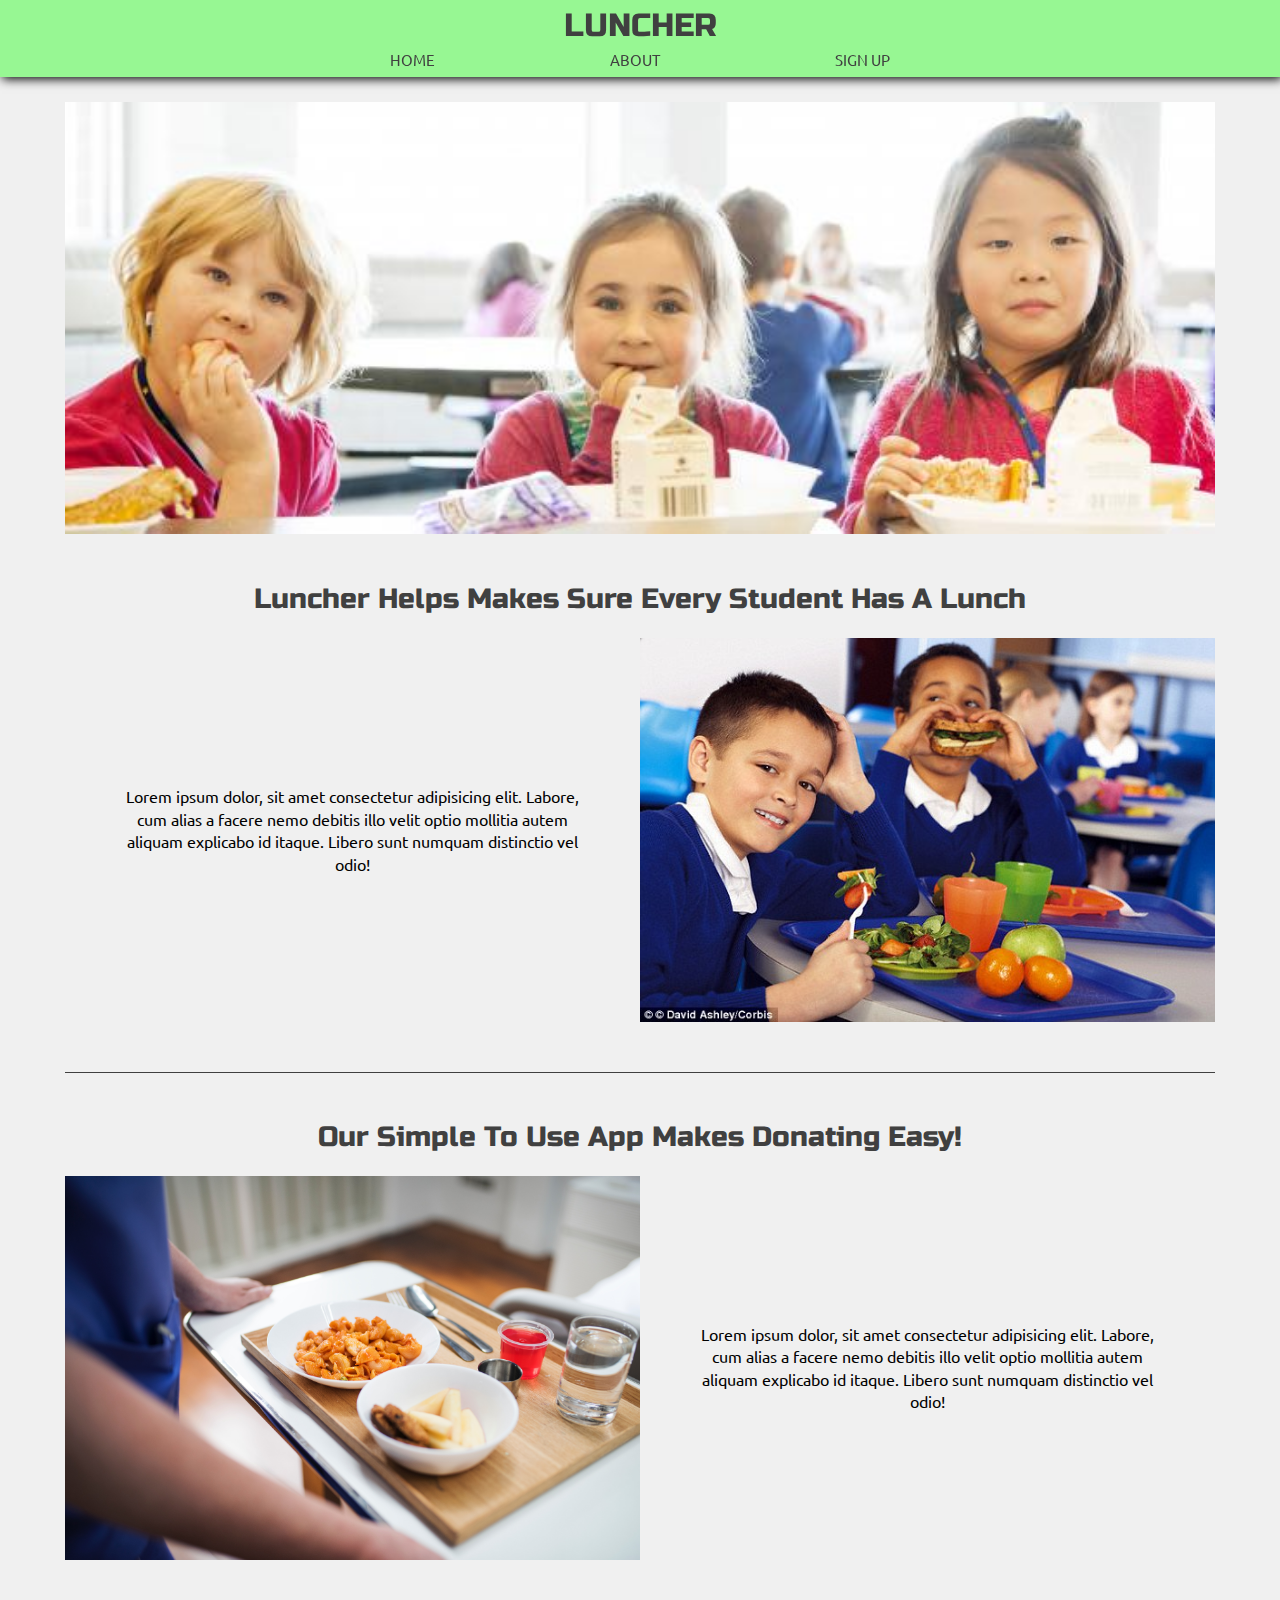
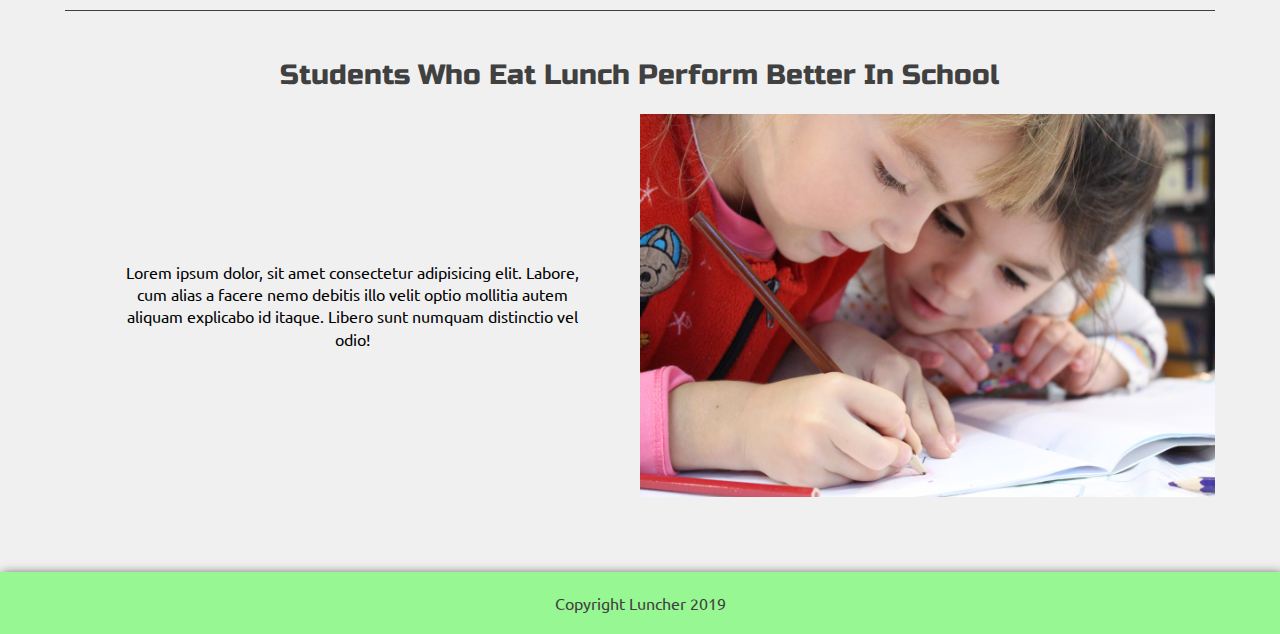
==== index.html @ e6b27cb1 "first commit, structure of page is mostly complete. Navigation is complete" ====
<!DOCTYPE html>

<html lang="en">
  <head>
    <meta charset="utf-8" />
    <meta
      name="viewport"
      content="width=device-width, initial-scale=1, user-scalable=no"
    />
    <link rel="shortcut icon" href="images/favicon.ico" />
    <link
      href="https://fonts.googleapis.com/css?family=Russo+One|Ubuntu"
      rel="stylesheet"
    />

    <title>Luncher</title>

    <link href="css/index.css" rel="stylesheet" />
  </head>

  <body>
    <div class="nav-container">
      <h2>LUNCHER</h2>
      <nav>
        <a>HOME</a>
        <a>ABOUT</a>
        <a>SIGN UP</a>
      </nav>
    </div>

    <div class="container home">
      <img src="./img/lunch1.jpg" class="top-image top-image1" />
      <section class="what">
        <h3>Luncher Helps Makes Sure Every Student Has A Lunch</h3>
        <div class="what-content">
          <p>
            Lorem ipsum dolor, sit amet consectetur adipisicing elit. Labore,
            cum alias a facere nemo debitis illo velit optio mollitia autem
            aliquam explicabo id itaque. Libero sunt numquam distinctio vel
            odio!
          </p>
          <img src="./img/lunch2.jpg" />
        </div>
      </section>
      <section class="how">
        <h3>Our Simple To Use App Makes Donating Easy!</h3>
        <div class="how-content">
          <img src="./img/lunch3.jpg" />
          <p>
            Lorem ipsum dolor, sit amet consectetur adipisicing elit. Labore,
            cum alias a facere nemo debitis illo velit optio mollitia autem
            aliquam explicabo id itaque. Libero sunt numquam distinctio vel
            odio!
          </p>
        </div>
      </section>
      <section class="why">
        <h3>Students Who Eat Lunch Perform Better In School</h3>
        <div class="why-content">
          <p>
            Lorem ipsum dolor, sit amet consectetur adipisicing elit. Labore,
            cum alias a facere nemo debitis illo velit optio mollitia autem
            aliquam explicabo id itaque. Libero sunt numquam distinctio vel
            odio!
          </p>
          <img src="./img/lunch4.jpg" />
        </div>
      </section>
    </div>

    <footer>
      <p>Copyright Luncher 2019</p>
    </footer>
  </body>
  <script src="js/index.js"></script>
</html>
---- css/index.css ----
/* http://meyerweb.com/eric/tools/css/reset/ 
   v2.0 | 20110126
   License: none (public domain)
*/
html,
body,
div,
span,
applet,
object,
iframe,
h1,
h2,
h3,
h4,
h5,
h6,
p,
blockquote,
pre,
a,
abbr,
acronym,
address,
big,
cite,
code,
del,
dfn,
em,
img,
ins,
kbd,
q,
s,
samp,
small,
strike,
strong,
sub,
sup,
tt,
var,
b,
u,
i,
center,
dl,
dt,
dd,
ol,
ul,
li,
fieldset,
form,
label,
legend,
table,
caption,
tbody,
tfoot,
thead,
tr,
th,
td,
article,
aside,
canvas,
details,
embed,
figure,
figcaption,
footer,
header,
hgroup,
menu,
nav,
output,
ruby,
section,
summary,
time,
mark,
audio,
video {
  margin: 0;
  padding: 0;
  border: 0;
  font-size: 100%;
  font: inherit;
  vertical-align: baseline;
}
/* HTML5 display-role reset for older browsers */
article,
aside,
details,
figcaption,
figure,
footer,
header,
hgroup,
menu,
nav,
section {
  display: block;
}
body {
  line-height: 1;
}
ol,
ul {
  list-style: none;
}
blockquote,
q {
  quotes: none;
}
blockquote:before,
blockquote:after,
q:before,
q:after {
  content: '';
  content: none;
}
table {
  border-collapse: collapse;
  border-spacing: 0;
}
* {
  box-sizing: border-box;
}
html {
  font-size: 62.5%;
  min-height: 100%;
}
html,
body {
  font-family: "Ubuntu", sans-serif;
  background-color: #f0f0f0;
}
h1,
h2,
h3,
h4,
h5,
h6 {
  font-family: "Russo One", sans-serif;
  color: #404040;
}
h1 {
  font-size: 3.6rem;
}
h2 {
  font-size: 3.2rem;
}
h3 {
  font-size: 2.8rem;
}
h4 {
  font-size: 2.4rem;
}
h5 {
  font-size: 2rem;
}
h6 {
  font-size: 1.6rem;
}
p {
  font-size: 1.6rem;
  line-height: 1.4;
}
.nav-container {
  width: 100%;
  text-align: center;
  background-color: #97f793;
  box-shadow: 2px 2px 10px;
  position: fixed;
  top: 0;
}
@media (max-width: 700px) {
  .nav-container {
    width: 100%;
    margin: 0px;
    border-radius: 0;
  }
}
.nav-container h2 {
  padding: 10px;
}
.nav-container nav {
  display: flex;
  justify-content: space-between;
  flex-direction: row;
  align-items: center;
  flex-wrap: nowrap;
  margin: auto;
  font-size: 1.5rem;
  padding-bottom: 10px;
}
@media (min-width: 701px) {
  .nav-container nav {
    max-width: 500px;
  }
}
@media (max-width: 700px) {
  .nav-container nav {
    display: flex;
    justify-content: space-around;
    flex-direction: column;
    align-items: center;
    flex-wrap: nowrap;
    padding-bottom: 0px;
  }
}
.nav-container nav a {
  text-decoration: none;
  color: #404040;
}
@media (max-width: 700px) {
  .nav-container nav a {
    padding: 10px 0px;
    border-top: 1px solid #404040;
    width: 100%;
  }
}
footer {
  width: 100%;
  padding: 20px 0;
  text-align: center;
  color: #404040;
  display: absolute;
  bottom: 0;
  background-color: #97f793;
  box-shadow: 2px 2px 10px;
}
@media (max-width: 700px) {
  footer {
    width: 100%;
    margin-bottom: 0px;
    border-radius: 0px;
  }
}
@media (max-width: 700px) {
  footer p {
    font-size: 1.25rem;
  }
}
.home {
  width: 90%;
  max-width: 1150px;
  margin: auto;
  margin-top: 77px;
  margin-bottom: 25px;
  padding-top: 25px;
  text-align: center;
}
@media (max-width: 700px) {
  .home {
    width: 95%;
  }
}
.home .top-image {
  width: 100%;
}
.home section {
  padding: 25px 0px 50px;
  border-bottom: 1px solid #404040;
}
.home section:last-child {
  border-bottom: none;
}
.home section h3 {
  padding: 25px;
}
.home section > div {
  display: flex;
  justify-content: space-around;
  flex-direction: row;
  align-items: center;
  flex-wrap: nowrap;
}
.home section > div img {
  width: 50%;
}
.home section > div p {
  padding: 5rem;
}
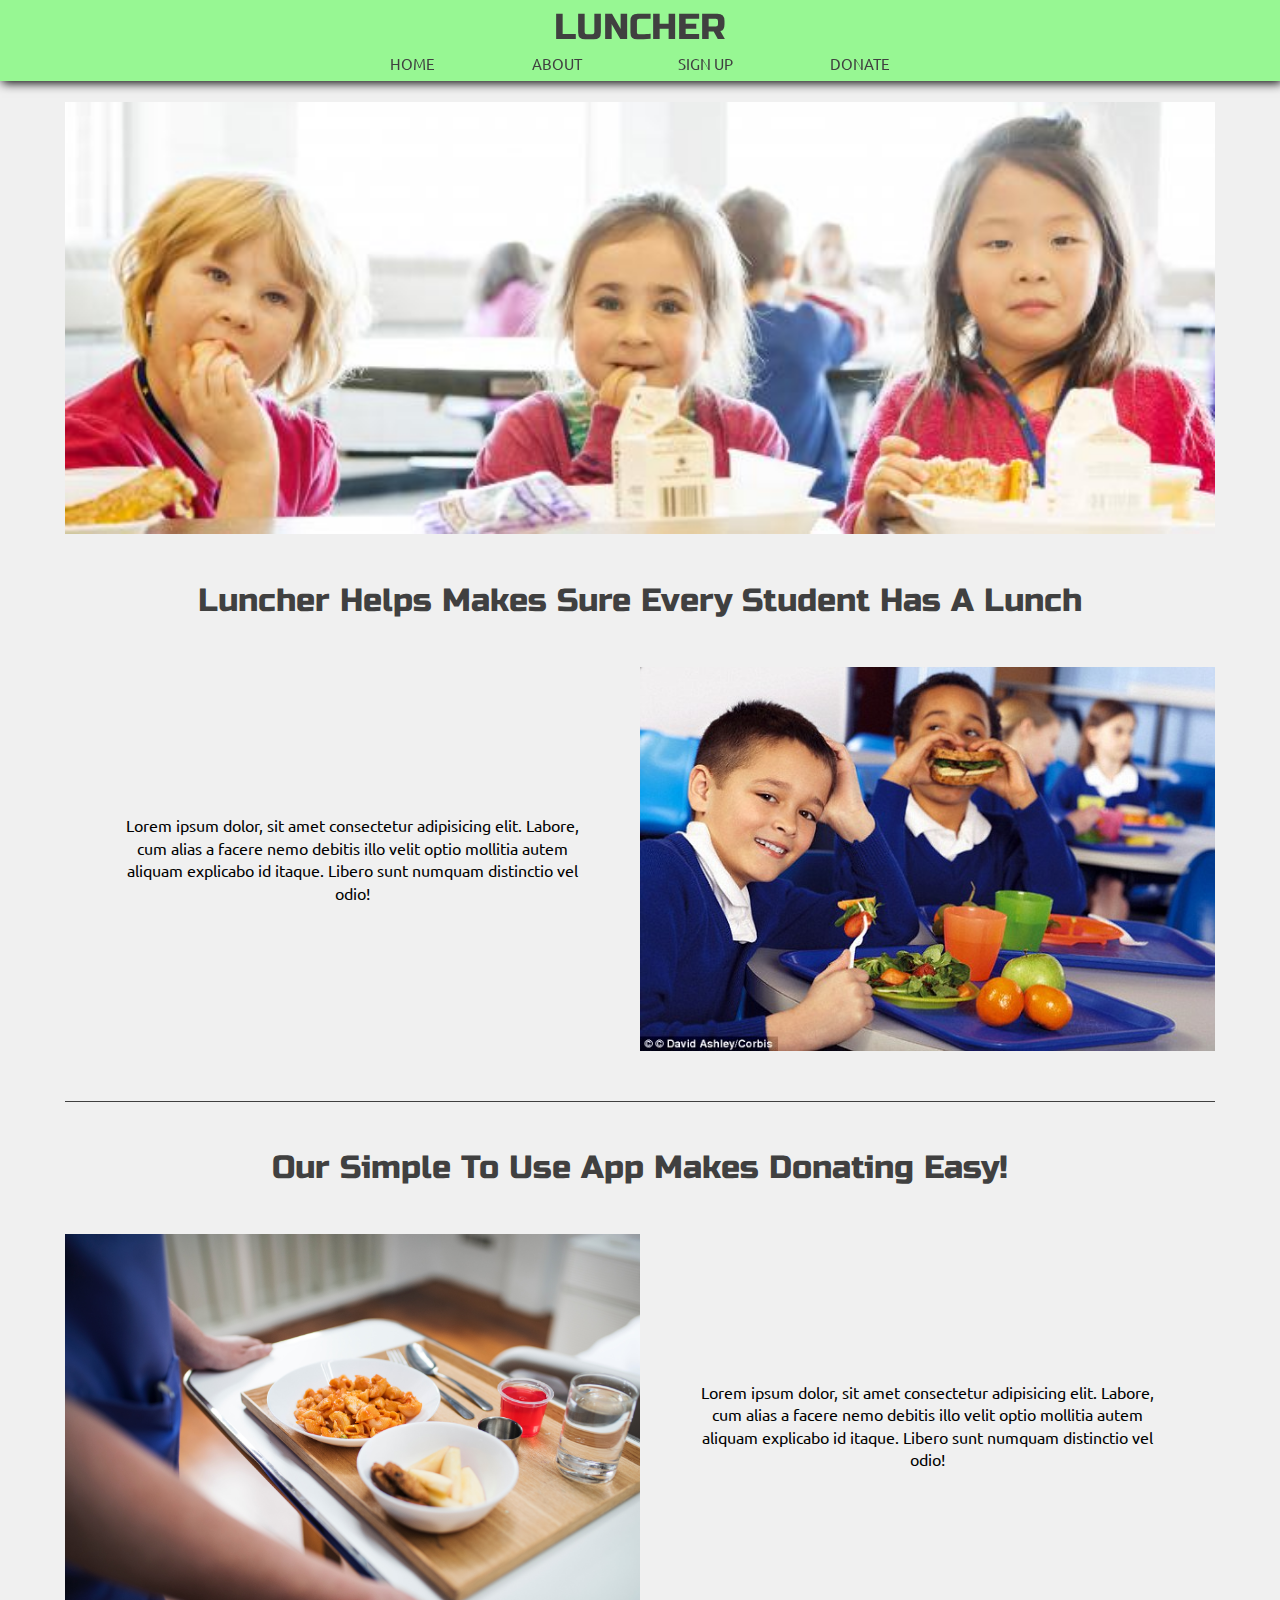
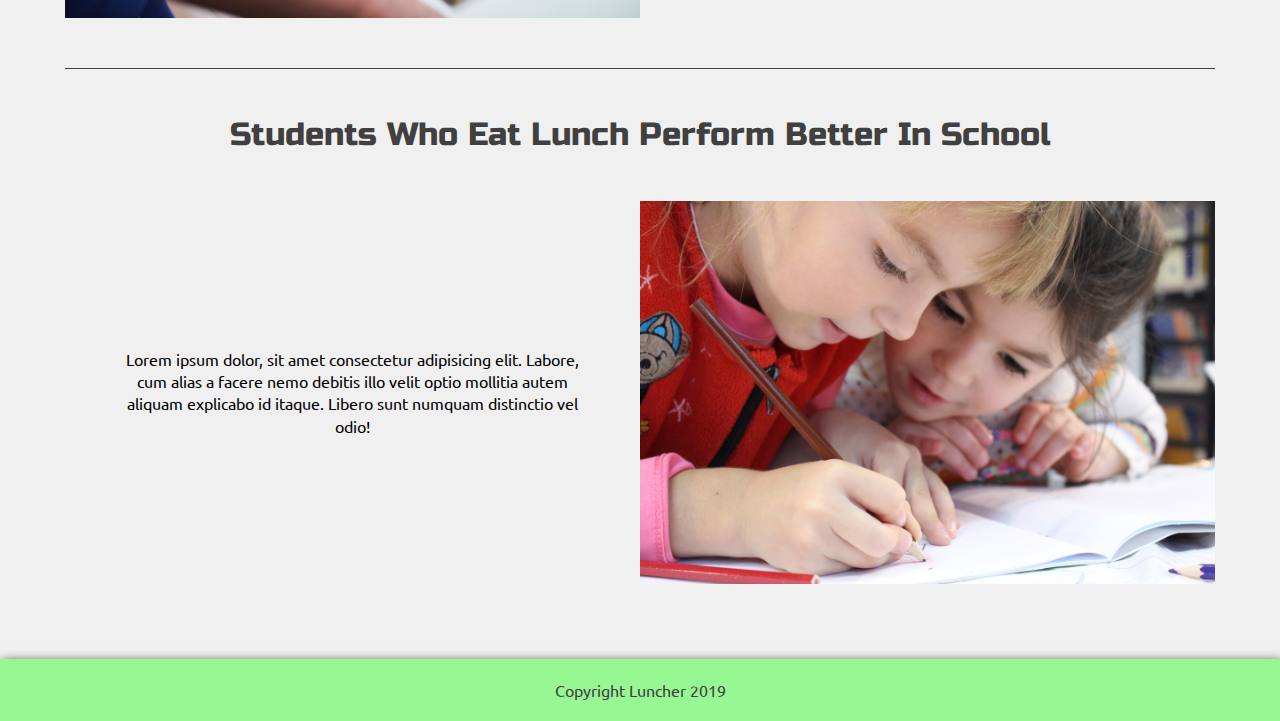
==== commit ebc46585: "changed some headlines to larger font tags" ====
--- a/index.html
+++ b/index.html
@@ -20,18 +20,19 @@
 
   <body>
     <div class="nav-container">
-      <h2>LUNCHER</h2>
+      <h1>LUNCHER</h1>
       <nav>
         <a>HOME</a>
         <a>ABOUT</a>
         <a>SIGN UP</a>
+        <a>DONATE</a>
       </nav>
     </div>
 
     <div class="container home">
       <img src="./img/lunch1.jpg" class="top-image top-image1" />
       <section class="what">
-        <h3>Luncher Helps Makes Sure Every Student Has A Lunch</h3>
+        <h2>Luncher Helps Makes Sure Every Student Has A Lunch</h2>
         <div class="what-content">
           <p>
             Lorem ipsum dolor, sit amet consectetur adipisicing elit. Labore,
@@ -43,7 +44,7 @@
         </div>
       </section>
       <section class="how">
-        <h3>Our Simple To Use App Makes Donating Easy!</h3>
+        <h2>Our Simple To Use App Makes Donating Easy!</h2>
         <div class="how-content">
           <img src="./img/lunch3.jpg" />
           <p>
@@ -55,7 +56,7 @@
         </div>
       </section>
       <section class="why">
-        <h3>Students Who Eat Lunch Perform Better In School</h3>
+        <h2>Students Who Eat Lunch Perform Better In School</h2>
         <div class="why-content">
           <p>
             Lorem ipsum dolor, sit amet consectetur adipisicing elit. Labore,
--- a/css/index.css
+++ b/css/index.css
@@ -184,7 +184,7 @@
     border-radius: 0;
   }
 }
-.nav-container h2 {
+.nav-container h1 {
   padding: 10px;
 }
 .nav-container nav {
@@ -269,8 +269,8 @@
 .home section:last-child {
   border-bottom: none;
 }
-.home section h3 {
-  padding: 25px;
+.home section h2 {
+  padding: 25px 0px 50px;
 }
 .home section > div {
   display: flex;
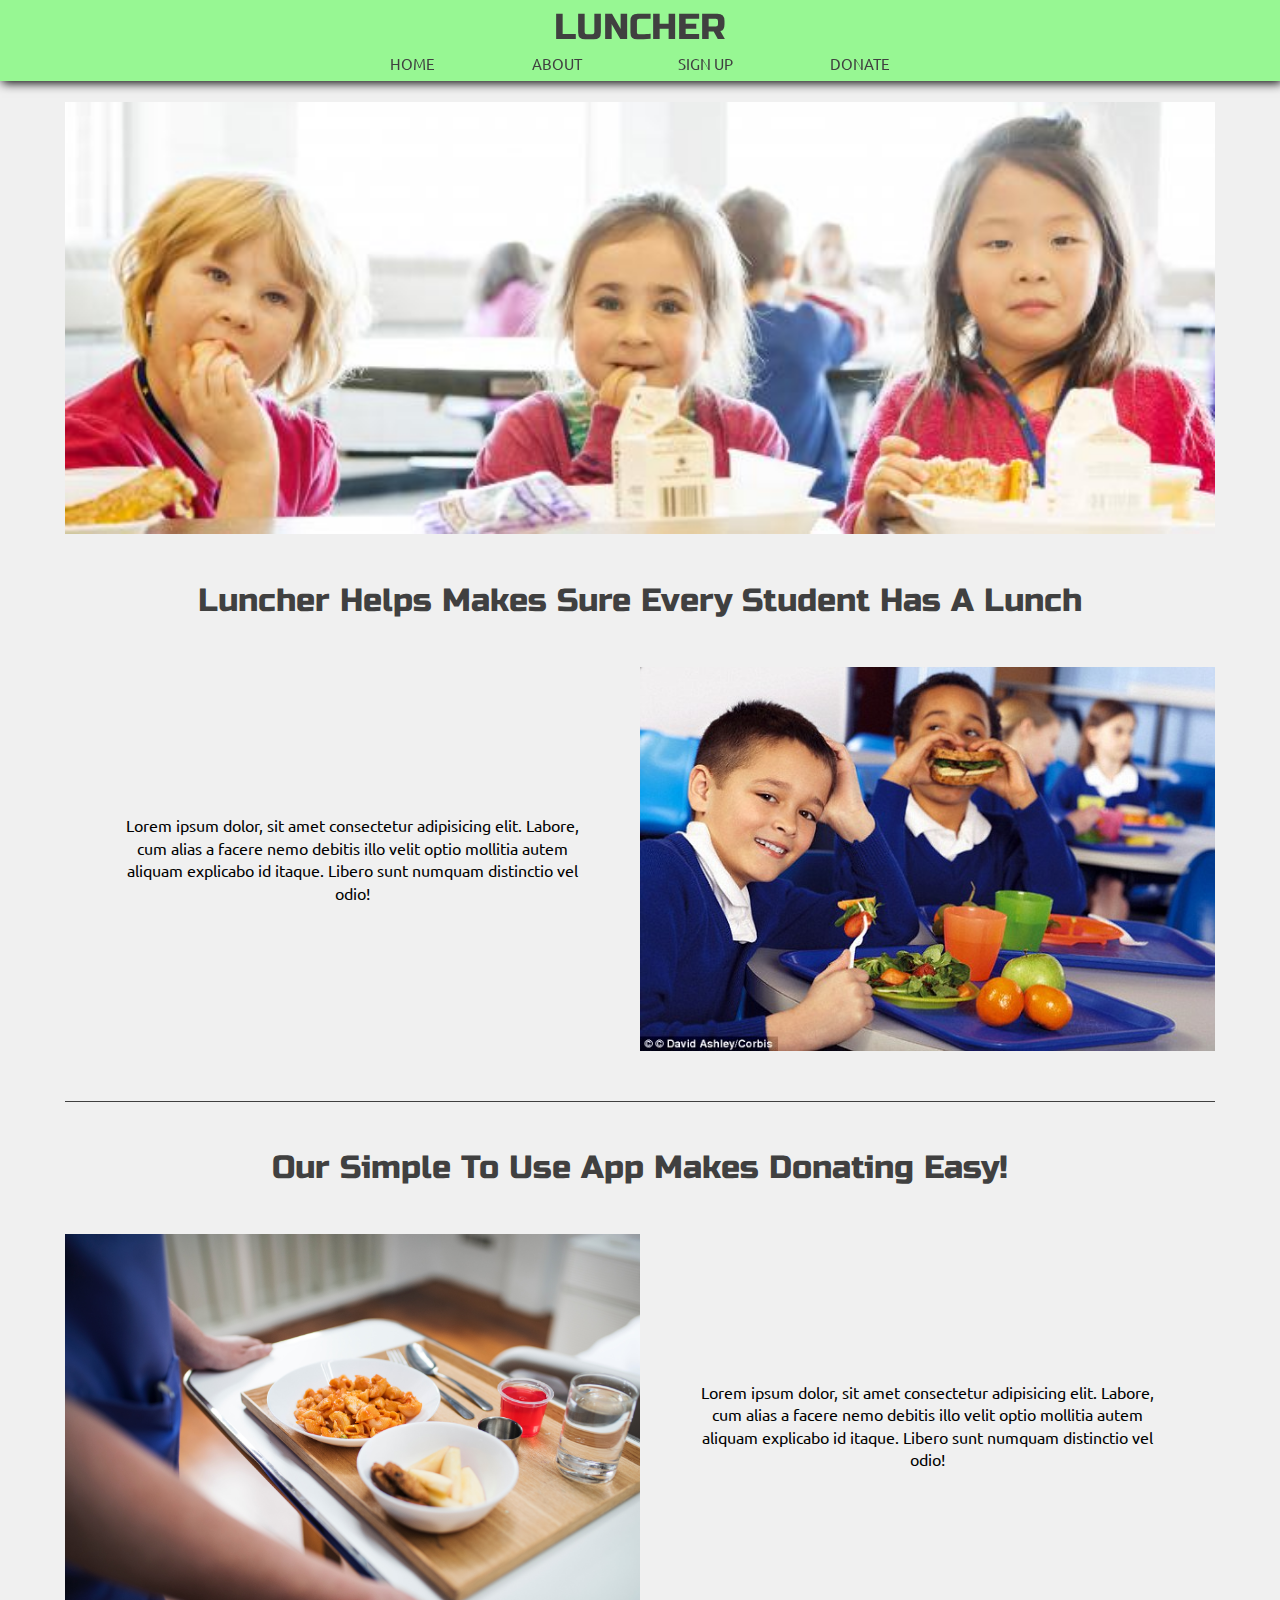
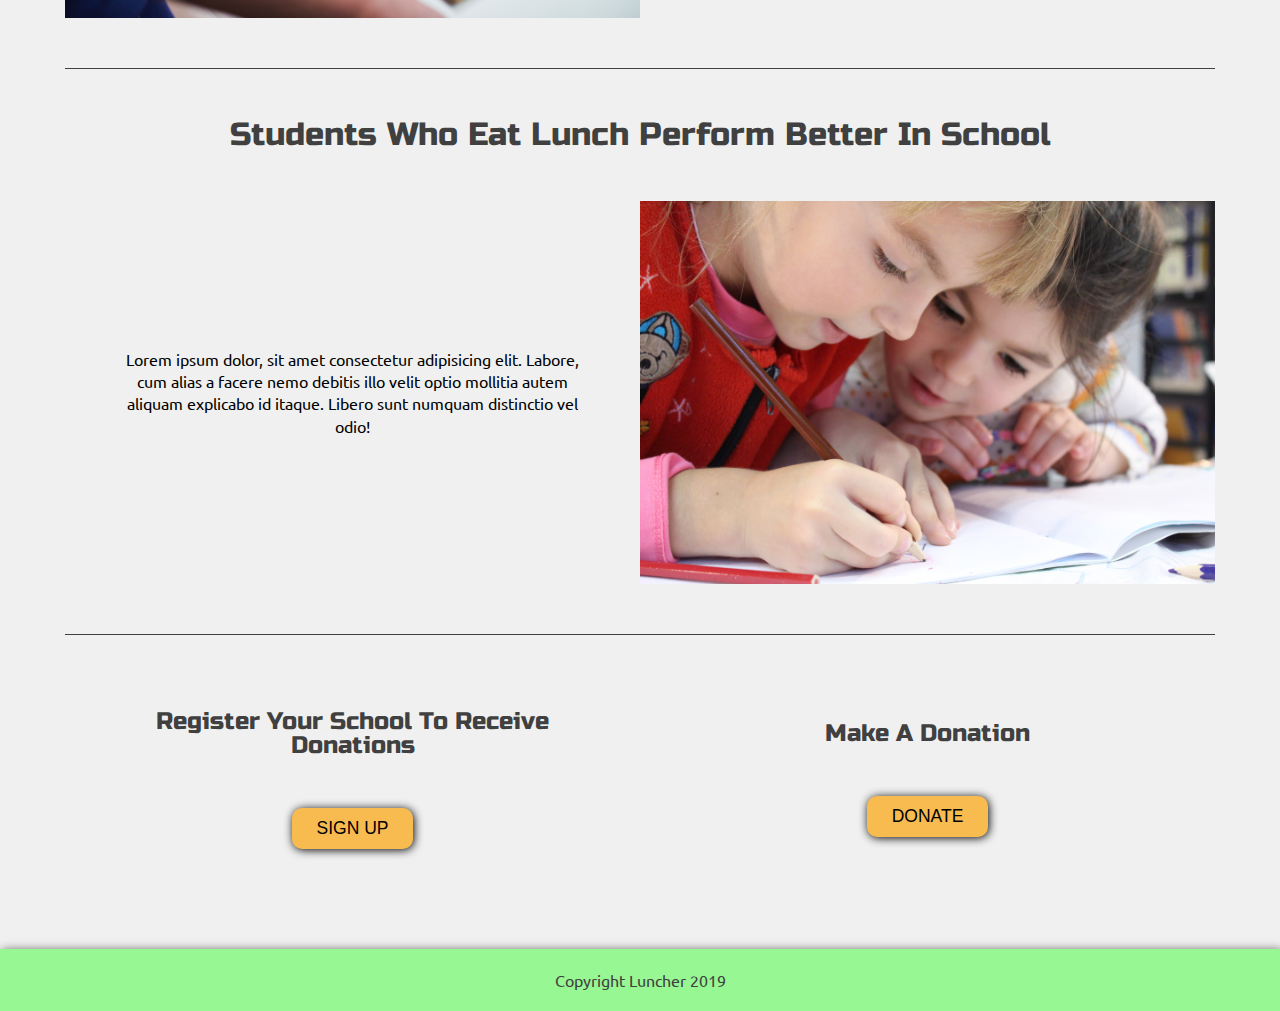
==== commit f28e1f09: "added a call to action section at bottom of page" ====
--- a/index.html
+++ b/index.html
@@ -67,6 +67,16 @@
           <img src="./img/lunch4.jpg" />
         </div>
       </section>
+      <section class="action">
+        <div class="sign-up">
+          <h4>Register Your School To Receive Donations</h4>
+          <button>SIGN UP</button>
+        </div>
+        <div class="donate">
+          <h4>Make A Donation</h4>
+          <button>DONATE</button>
+        </div>
+      </section>
     </div>
 
     <footer>
--- a/css/index.css
+++ b/css/index.css
@@ -285,3 +285,28 @@
 .home section > div p {
   padding: 5rem;
 }
+.home .action {
+  display: flex;
+  justify-content: space-around;
+  flex-direction: row;
+  align-items: center;
+  flex-wrap: nowrap;
+}
+.home .action > div {
+  display: flex;
+  justify-content: space-around;
+  flex-direction: column;
+  align-items: center;
+  flex-wrap: nowrap;
+  margin: 50px auto 25px;
+  width: 45%;
+}
+.home .action > div button {
+  padding: 10px 25px;
+  margin-top: 50px;
+  border: none;
+  border-radius: 1rem;
+  font-size: 1.75rem;
+  background-color: #f7bb50;
+  box-shadow: 1px 1px 10px;
+}
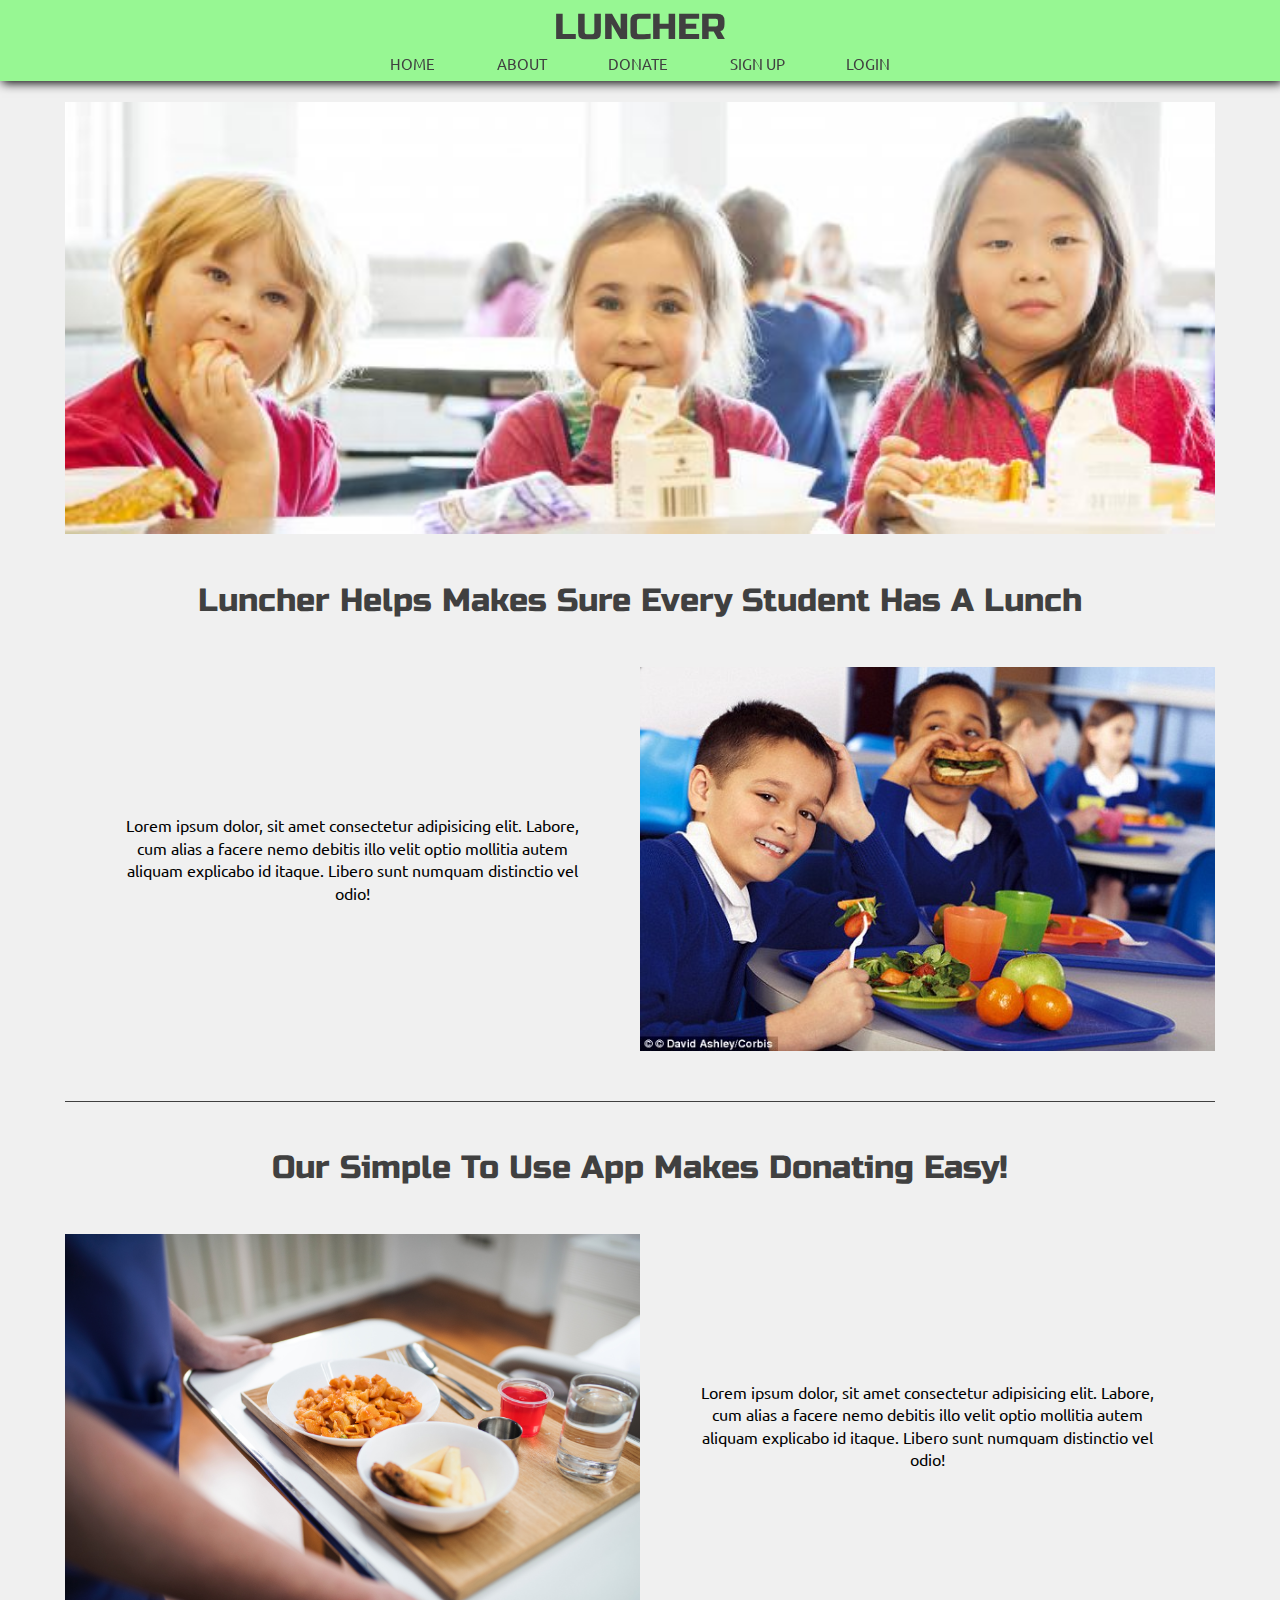
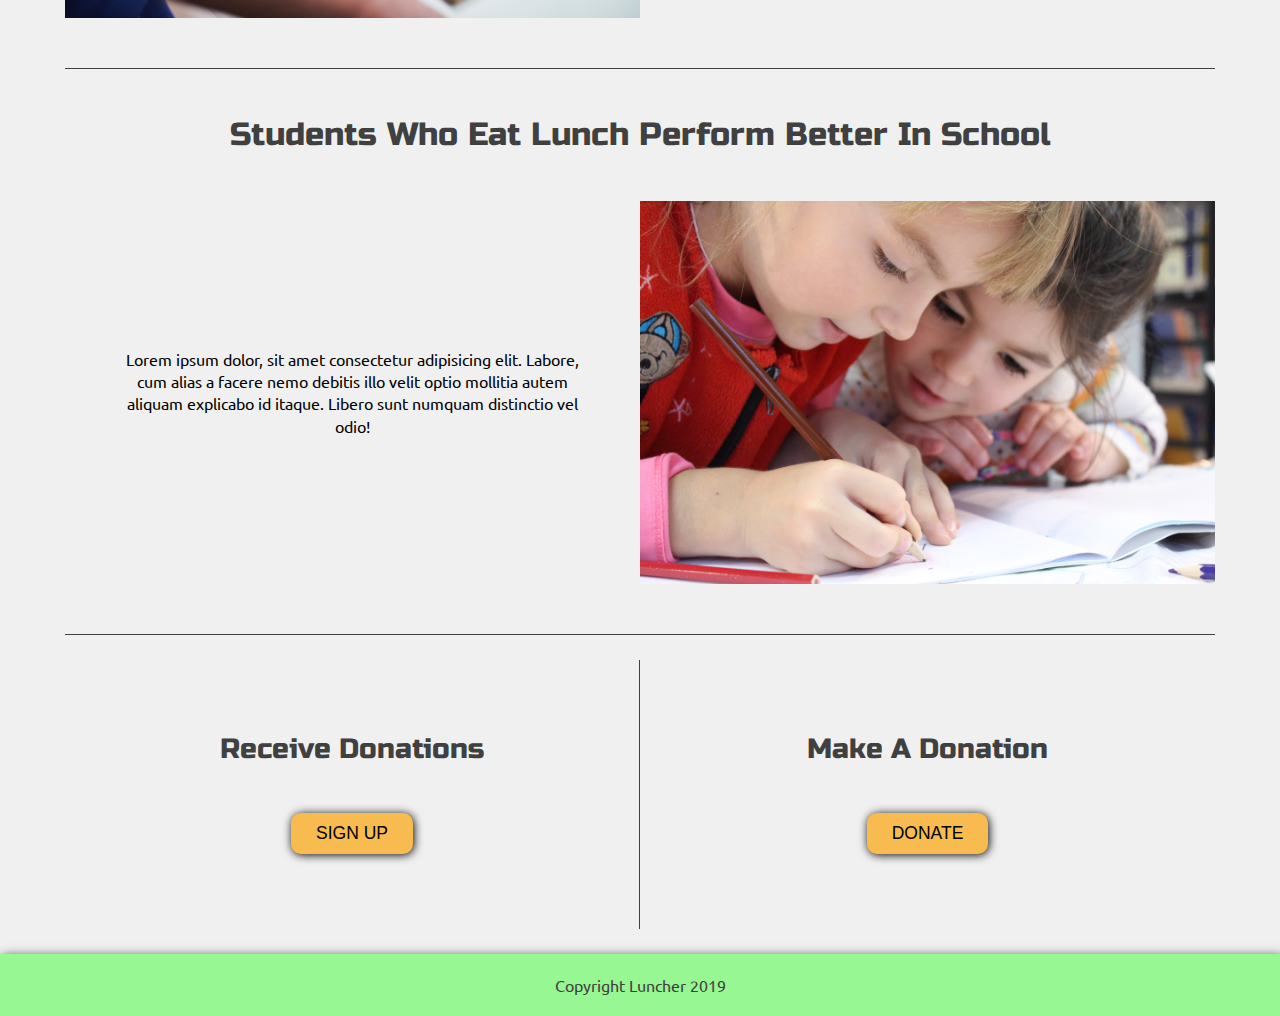
==== commit 8e2eff1a: "adjusted some styling for call to action section. Also added login to navigation" ====
--- a/index.html
+++ b/index.html
@@ -24,8 +24,9 @@
       <nav>
         <a>HOME</a>
         <a>ABOUT</a>
+        <a>DONATE</a>
         <a>SIGN UP</a>
-        <a>DONATE</a>
+        <a>LOGIN</a>
       </nav>
     </div>
 
@@ -69,11 +70,11 @@
       </section>
       <section class="action">
         <div class="sign-up">
-          <h4>Register Your School To Receive Donations</h4>
+          <h3>Receive Donations</h3>
           <button>SIGN UP</button>
         </div>
         <div class="donate">
-          <h4>Make A Donation</h4>
+          <h3>Make A Donation</h3>
           <button>DONATE</button>
         </div>
       </section>
--- a/css/index.css
+++ b/css/index.css
@@ -250,7 +250,6 @@
   max-width: 1150px;
   margin: auto;
   margin-top: 77px;
-  margin-bottom: 25px;
   padding-top: 25px;
   text-align: center;
 }
@@ -291,6 +290,7 @@
   flex-direction: row;
   align-items: center;
   flex-wrap: nowrap;
+  padding: 25px 0px;
 }
 .home .action > div {
   display: flex;
@@ -298,8 +298,11 @@
   flex-direction: column;
   align-items: center;
   flex-wrap: nowrap;
-  margin: 50px auto 25px;
-  width: 45%;
+  padding: 75px 25px;
+  width: 50%;
+}
+.home .action > div:first-child {
+  border-right: 1px solid #404040;
 }
 .home .action > div button {
   padding: 10px 25px;
@@ -309,4 +312,8 @@
   font-size: 1.75rem;
   background-color: #f7bb50;
   box-shadow: 1px 1px 10px;
-}
+  cursor: pointer;
+}
+.home .action > div button:hover {
+  box-shadow: none;
+}
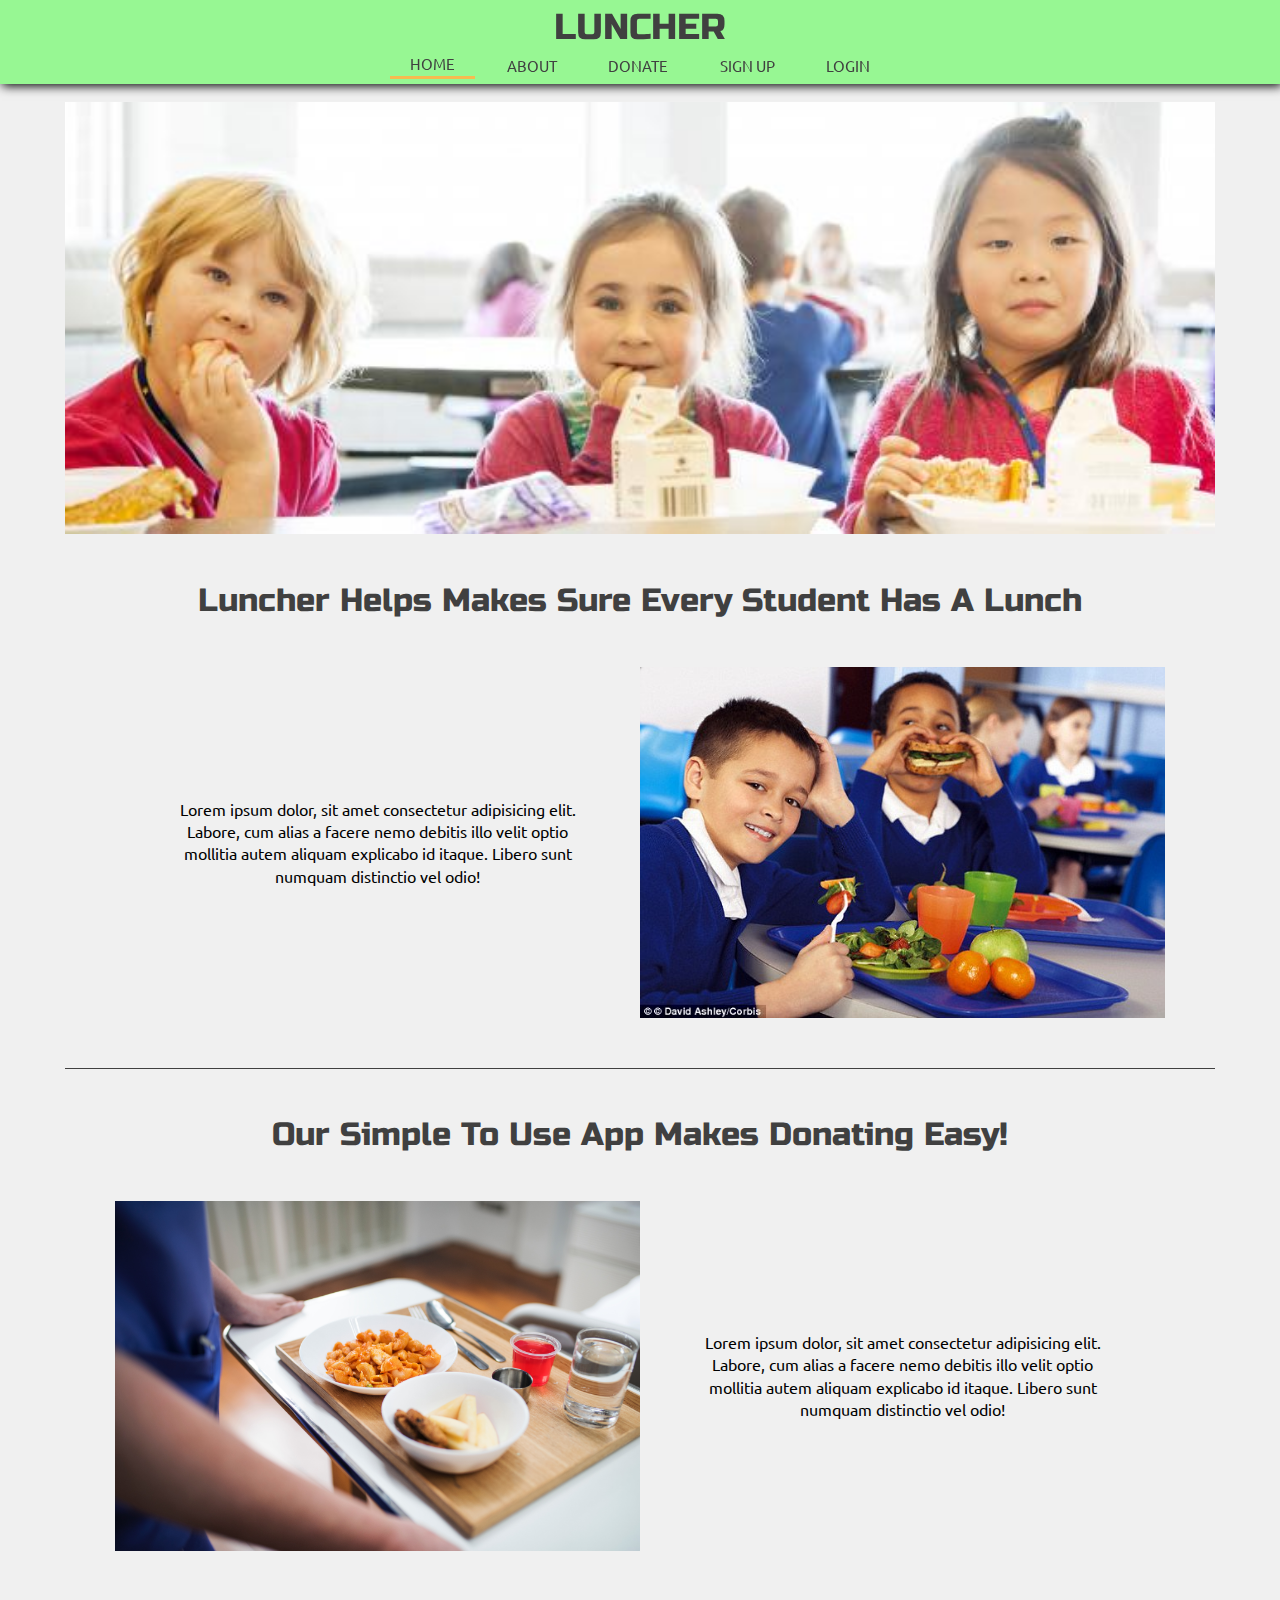
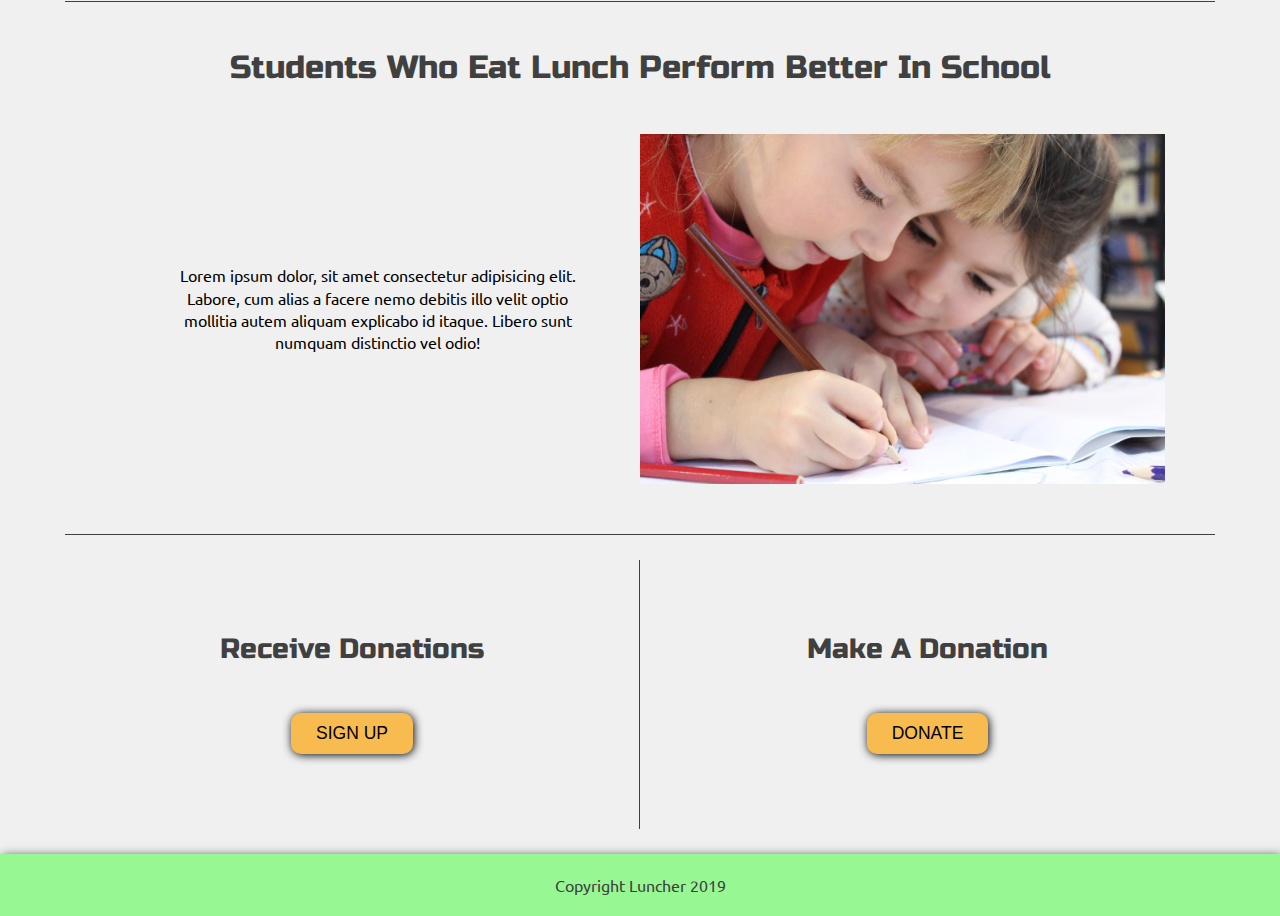
==== commit 60a44f0d: "created responsive menu for mobile that opens and closes with button click" ====
--- a/index.html
+++ b/index.html
@@ -13,20 +13,24 @@
       rel="stylesheet"
     />
 
-    <title>Luncher</title>
+    <title>Luncher - Home</title>
 
     <link href="css/index.css" rel="stylesheet" />
   </head>
 
   <body>
     <div class="nav-container">
-      <h1>LUNCHER</h1>
+      <div class="logo-container">
+        <h1>LUNCHER</h1>
+        <button>menu</button>
+      </div>
+
       <nav>
-        <a>HOME</a>
-        <a>ABOUT</a>
-        <a>DONATE</a>
-        <a>SIGN UP</a>
-        <a>LOGIN</a>
+        <a href="index.html" class="active-link">HOME</a>
+        <a href="about.html">ABOUT</a>
+        <a href="#">DONATE</a>
+        <a href="#">SIGN UP</a>
+        <a href="#">LOGIN</a>
       </nav>
     </div>
 
--- a/css/index.css
+++ b/css/index.css
@@ -184,22 +184,47 @@
     border-radius: 0;
   }
 }
-.nav-container h1 {
-  padding: 10px;
+@media (max-width: 700px) {
+  .nav-container .logo-container {
+    display: flex;
+    justify-content: space-between;
+    flex-direction: row;
+    align-items: center;
+    flex-wrap: nowrap;
+  }
+}
+.nav-container .logo-container h1 {
+  padding-top: 10px;
+}
+@media (max-width: 700px) {
+  .nav-container .logo-container h1 {
+    text-align: left;
+    font-size: 2.5rem;
+    padding: 0px 0px 0px 10px;
+  }
+}
+.nav-container .logo-container button {
+  display: none;
+}
+@media (max-width: 700px) {
+  .nav-container .logo-container button {
+    display: block;
+    font-size: 2em;
+    padding: 5px 20px;
+  }
 }
 .nav-container nav {
-  display: flex;
-  justify-content: space-between;
-  flex-direction: row;
-  align-items: center;
-  flex-wrap: nowrap;
   margin: auto;
   font-size: 1.5rem;
-  padding-bottom: 10px;
 }
 @media (min-width: 701px) {
   .nav-container nav {
     max-width: 500px;
+    display: flex;
+    justify-content: space-between;
+    flex-direction: row;
+    align-items: center;
+    flex-wrap: nowrap;
   }
 }
 @media (max-width: 700px) {
@@ -210,17 +235,29 @@
     align-items: center;
     flex-wrap: nowrap;
     padding-bottom: 0px;
+    display: none;
   }
 }
 .nav-container nav a {
   text-decoration: none;
   color: #404040;
+  padding: 10px 20px 5px;
+  margin-bottom: 5px;
 }
 @media (max-width: 700px) {
   .nav-container nav a {
     padding: 10px 0px;
     border-top: 1px solid #404040;
     width: 100%;
+    margin-bottom: 0px;
+  }
+}
+.nav-container nav .active-link {
+  border-bottom: 3px solid #f7bb50;
+}
+@media (max-width: 700px) {
+  .nav-container nav .active-link {
+    background-color: #f7bb50;
   }
 }
 footer {
@@ -245,7 +282,7 @@
     font-size: 1.25rem;
   }
 }
-.home {
+.container {
   width: 90%;
   max-width: 1150px;
   margin: auto;
@@ -254,37 +291,73 @@
   text-align: center;
 }
 @media (max-width: 700px) {
-  .home {
+  .container {
     width: 95%;
-  }
-}
-.home .top-image {
+    margin-top: 35px;
+  }
+}
+.container .top-image {
   width: 100%;
 }
-.home section {
+.container section {
   padding: 25px 0px 50px;
   border-bottom: 1px solid #404040;
 }
-.home section:last-child {
+@media (max-width: 700px) {
+  .container section {
+    padding-bottom: 25px;
+  }
+}
+.container section:last-child {
   border-bottom: none;
 }
-.home section h2 {
+.container section h2 {
   padding: 25px 0px 50px;
 }
-.home section > div {
+@media (max-width: 700px) {
+  .container section h2 {
+    font-size: 2.5rem;
+    padding-bottom: 25px;
+  }
+}
+.container section > div {
   display: flex;
   justify-content: space-around;
   flex-direction: row;
   align-items: center;
   flex-wrap: nowrap;
-}
-.home section > div img {
+  padding: 0px 50px;
+}
+@media (max-width: 700px) {
+  .container section > div {
+    display: flex;
+    justify-content: space-around;
+    flex-direction: column;
+    align-items: center;
+    flex-wrap: nowrap;
+    width: 100%;
+    padding: 0px 20px 20px;
+  }
+}
+.container section > div img {
   width: 50%;
 }
-.home section > div p {
+@media (max-width: 700px) {
+  .container section > div img {
+    width: 100%;
+    padding: 0px;
+  }
+}
+.container section > div p {
   padding: 5rem;
 }
-.home .action {
+@media (max-width: 700px) {
+  .container section > div p {
+    width: 100%;
+    padding: 25px 0px;
+  }
+}
+.container .action {
   display: flex;
   justify-content: space-around;
   flex-direction: row;
@@ -292,7 +365,7 @@
   flex-wrap: nowrap;
   padding: 25px 0px;
 }
-.home .action > div {
+.container .action > div {
   display: flex;
   justify-content: space-around;
   flex-direction: column;
@@ -301,10 +374,15 @@
   padding: 75px 25px;
   width: 50%;
 }
-.home .action > div:first-child {
+.container .action > div:first-child {
   border-right: 1px solid #404040;
 }
-.home .action > div button {
+@media (max-width: 700px) {
+  .container .action > div h3 {
+    font-size: 2rem;
+  }
+}
+.container .action > div button {
   padding: 10px 25px;
   margin-top: 50px;
   border: none;
@@ -314,6 +392,11 @@
   box-shadow: 1px 1px 10px;
   cursor: pointer;
 }
-.home .action > div button:hover {
+.container .action > div button:hover {
   box-shadow: none;
 }
+@media (max-width: 700px) {
+  .container .action > div button {
+    font-size: 1.25rem;
+  }
+}
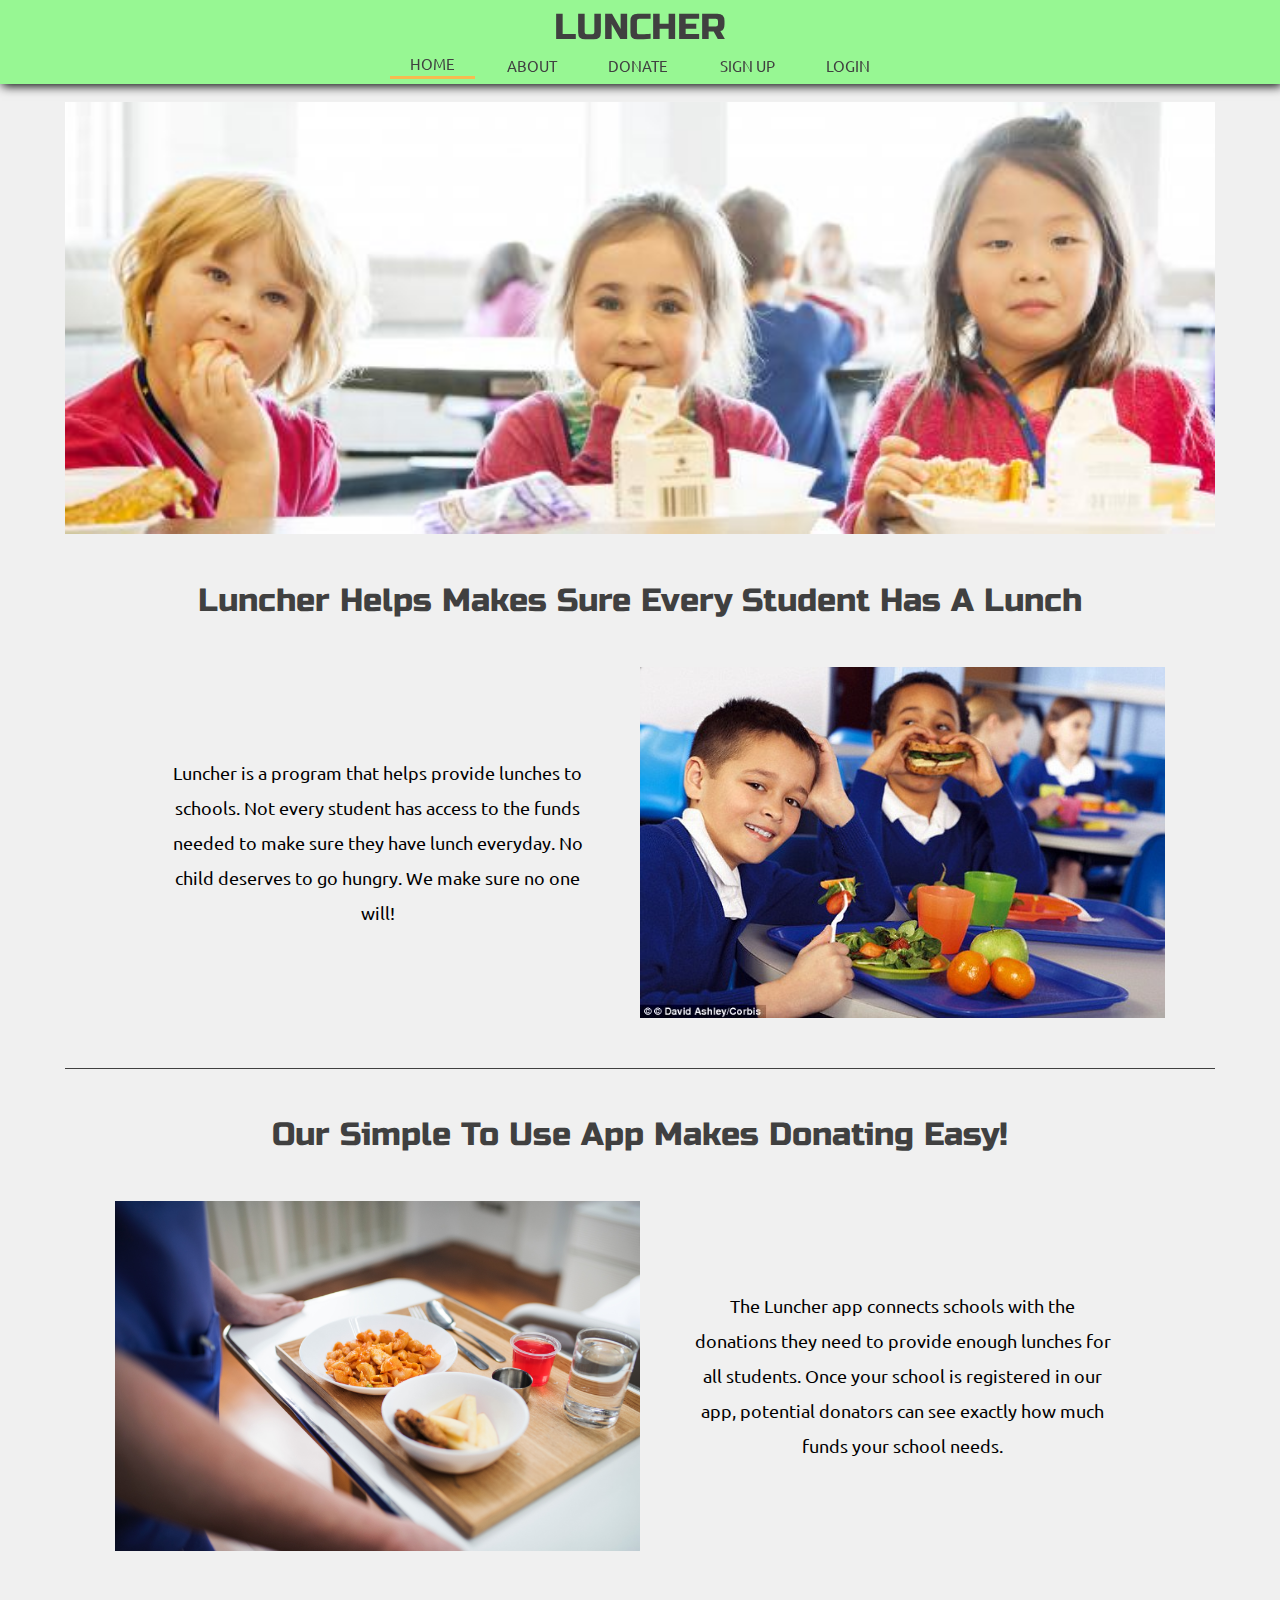
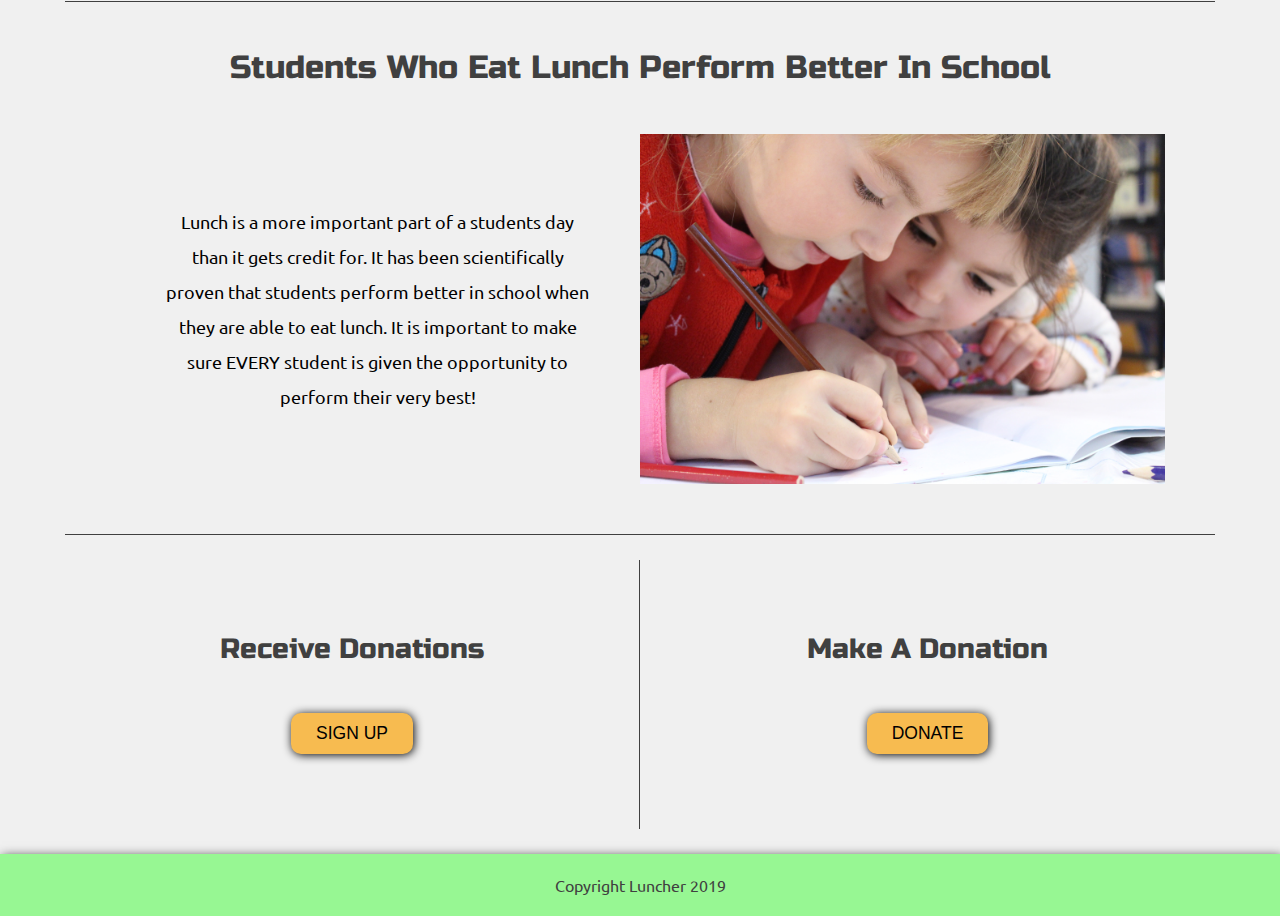
==== commit 60df9c1b: "replaced lorem epsum with relatable copy" ====
--- a/index.html
+++ b/index.html
@@ -40,10 +40,10 @@
         <h2>Luncher Helps Makes Sure Every Student Has A Lunch</h2>
         <div class="what-content">
           <p>
-            Lorem ipsum dolor, sit amet consectetur adipisicing elit. Labore,
-            cum alias a facere nemo debitis illo velit optio mollitia autem
-            aliquam explicabo id itaque. Libero sunt numquam distinctio vel
-            odio!
+            Luncher is a program that helps provide lunches to schools. Not
+            every student has access to the funds needed to make sure they have
+            lunch everyday. No child deserves to go hungry. We make sure no one
+            will!
           </p>
           <img src="./img/lunch2.jpg" />
         </div>
@@ -53,10 +53,10 @@
         <div class="how-content">
           <img src="./img/lunch3.jpg" />
           <p>
-            Lorem ipsum dolor, sit amet consectetur adipisicing elit. Labore,
-            cum alias a facere nemo debitis illo velit optio mollitia autem
-            aliquam explicabo id itaque. Libero sunt numquam distinctio vel
-            odio!
+            The Luncher app connects schools with the donations they need to
+            provide enough lunches for all students. Once your school is
+            registered in our app, potential donators can see exactly how much
+            funds your school needs.
           </p>
         </div>
       </section>
@@ -64,10 +64,11 @@
         <h2>Students Who Eat Lunch Perform Better In School</h2>
         <div class="why-content">
           <p>
-            Lorem ipsum dolor, sit amet consectetur adipisicing elit. Labore,
-            cum alias a facere nemo debitis illo velit optio mollitia autem
-            aliquam explicabo id itaque. Libero sunt numquam distinctio vel
-            odio!
+            Lunch is a more important part of a students day than it gets credit
+            for. It has been scientifically proven that students perform better
+            in school when they are able to eat lunch. It is important to make
+            sure EVERY student is given the opportunity to perform their very
+            best!
           </p>
           <img src="./img/lunch4.jpg" />
         </div>
--- a/css/index.css
+++ b/css/index.css
@@ -176,6 +176,7 @@
   box-shadow: 2px 2px 10px;
   position: fixed;
   top: 0;
+  z-index: 4;
 }
 @media (max-width: 700px) {
   .nav-container {
@@ -206,11 +207,16 @@
 .nav-container .logo-container button {
   display: none;
 }
+.nav-container .logo-container button:focus {
+  outline: 0;
+}
 @media (max-width: 700px) {
   .nav-container .logo-container button {
     display: block;
     font-size: 2em;
     padding: 5px 20px;
+    background: none;
+    border: none;
   }
 }
 .nav-container nav {
@@ -260,13 +266,14 @@
     background-color: #f7bb50;
   }
 }
+.nav-container .visible {
+  display: flex;
+}
 footer {
   width: 100%;
   padding: 20px 0;
   text-align: center;
   color: #404040;
-  display: absolute;
-  bottom: 0;
   background-color: #97f793;
   box-shadow: 2px 2px 10px;
 }
@@ -312,11 +319,11 @@
   border-bottom: none;
 }
 .container section h2 {
-  padding: 25px 0px 50px;
+  padding: 25px 10px 50px;
 }
 @media (max-width: 700px) {
   .container section h2 {
-    font-size: 2.5rem;
+    font-size: 2rem;
     padding-bottom: 25px;
   }
 }
@@ -346,15 +353,21 @@
   .container section > div img {
     width: 100%;
     padding: 0px;
+    order: 2;
   }
 }
 .container section > div p {
   padding: 5rem;
+  font-size: 1.75rem;
+  line-height: 3.5rem;
 }
 @media (max-width: 700px) {
   .container section > div p {
     width: 100%;
     padding: 25px 0px;
+    order: 1;
+    font-size: 1.5rem;
+    line-height: 3rem;
   }
 }
 .container .action {
@@ -395,8 +408,113 @@
 .container .action > div button:hover {
   box-shadow: none;
 }
+.container .action > div button:focus {
+  outline: 0;
+}
 @media (max-width: 700px) {
   .container .action > div button {
     font-size: 1.25rem;
   }
 }
+.about {
+  display: flex;
+  justify-content: space-around;
+  flex-direction: column;
+  align-items: center;
+  flex-wrap: nowrap;
+  padding-top: 0px;
+}
+.about .aboutUser {
+  position: relative;
+  width: 400px;
+  height: 375px;
+  background: #262626;
+  margin: 25px auto;
+  overflow: hidden;
+}
+@media (max-width: 700px) {
+  .about .aboutUser {
+    width: 300px;
+    height: 275px;
+  }
+}
+.about .aboutUser .repo-link {
+  position: relative;
+  top: 50%;
+  margin: auto;
+  font-size: 1.75rem;
+  z-index: 5;
+  opacity: 0;
+  text-decoration: none;
+  border: 1px solid #404040;
+  color: #404040;
+  padding: 5px 10px;
+}
+.about .aboutUser input,
+.about .aboutUser .toggle {
+  position: absolute;
+  width: 50px;
+  height: 50px;
+  bottom: 20px;
+  right: 20px;
+  outline: none;
+  z-index: 2;
+  cursor: pointer;
+}
+.about .aboutUser input {
+  opacity: 0;
+}
+.about .aboutUser input:checked ~ .toggle {
+  box-shadow: 0 0 0 500px #f7bb50;
+  transform: rotate(225deg);
+  background: #fff;
+}
+.about .aboutUser input:checked ~ .content {
+  opacity: 1;
+  transition-delay: 0.5s;
+}
+.about .aboutUser input:checked ~ .repo-link {
+  opacity: 1;
+  transition-delay: 0.5s;
+}
+.about .aboutUser .toggle {
+  pointer-events: none;
+  border-radius: 50%;
+  background: #f7bb50;
+  transition: 0.5s;
+  text-align: center;
+  line-height: 45px;
+  font-size: 36px;
+  box-shadow: 0 0 0 0px #f7bb50;
+}
+.about .aboutUser .imgBx,
+.about .aboutUser .content {
+  position: absolute;
+  top: 0;
+  left: 0;
+  width: 100%;
+  height: 100%;
+}
+.about .aboutUser .imgBx img {
+  width: 100%;
+}
+.about .aboutUser .content {
+  padding: 20px;
+  box-sizing: border-box;
+  z-index: 3;
+  pointer-events: none;
+  transition: 0.5s;
+  opacity: 0;
+}
+@media (max-width: 700px) {
+  .about .aboutUser .content {
+    padding: 20px 5px;
+  }
+}
+.about .aboutUser .content h3 {
+  margin-bottom: 10px;
+  text-transform: capitalize;
+}
+.about .aboutUser .content h5 {
+  margin-bottom: 10px;
+}
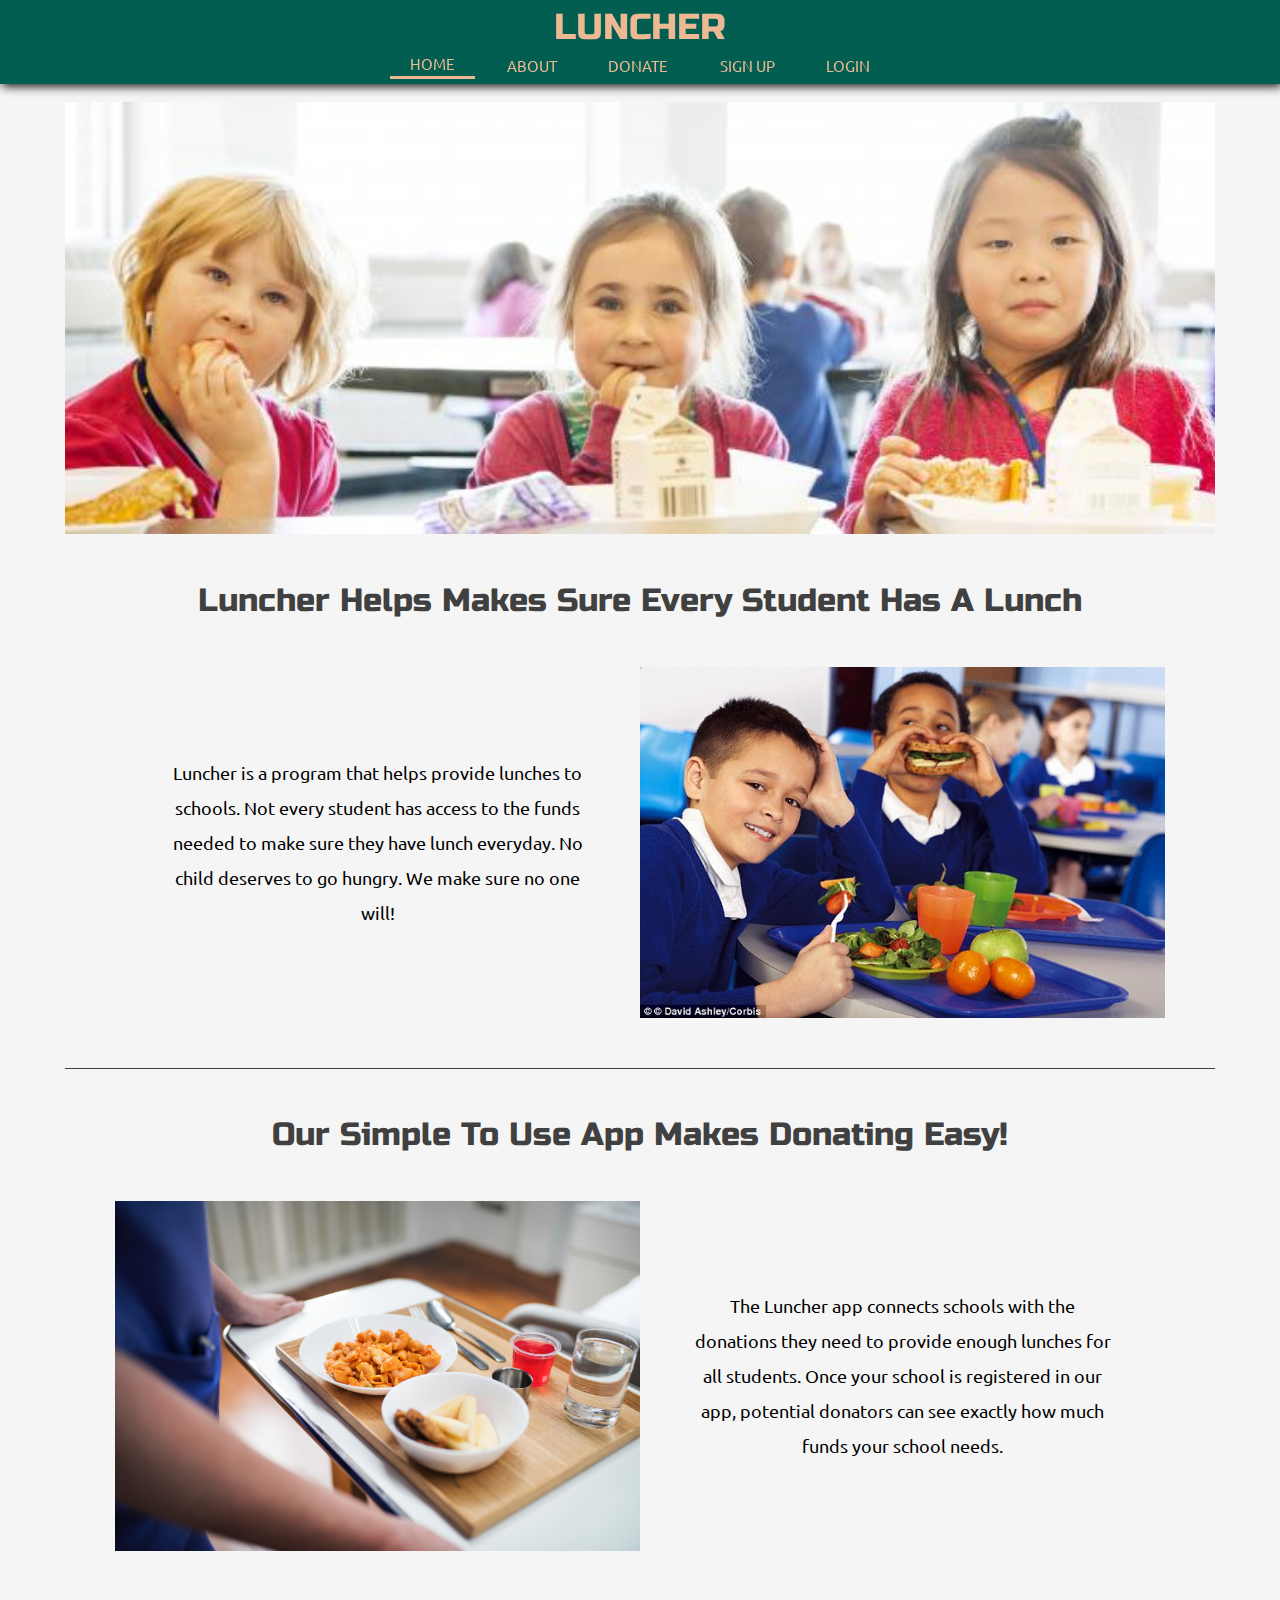
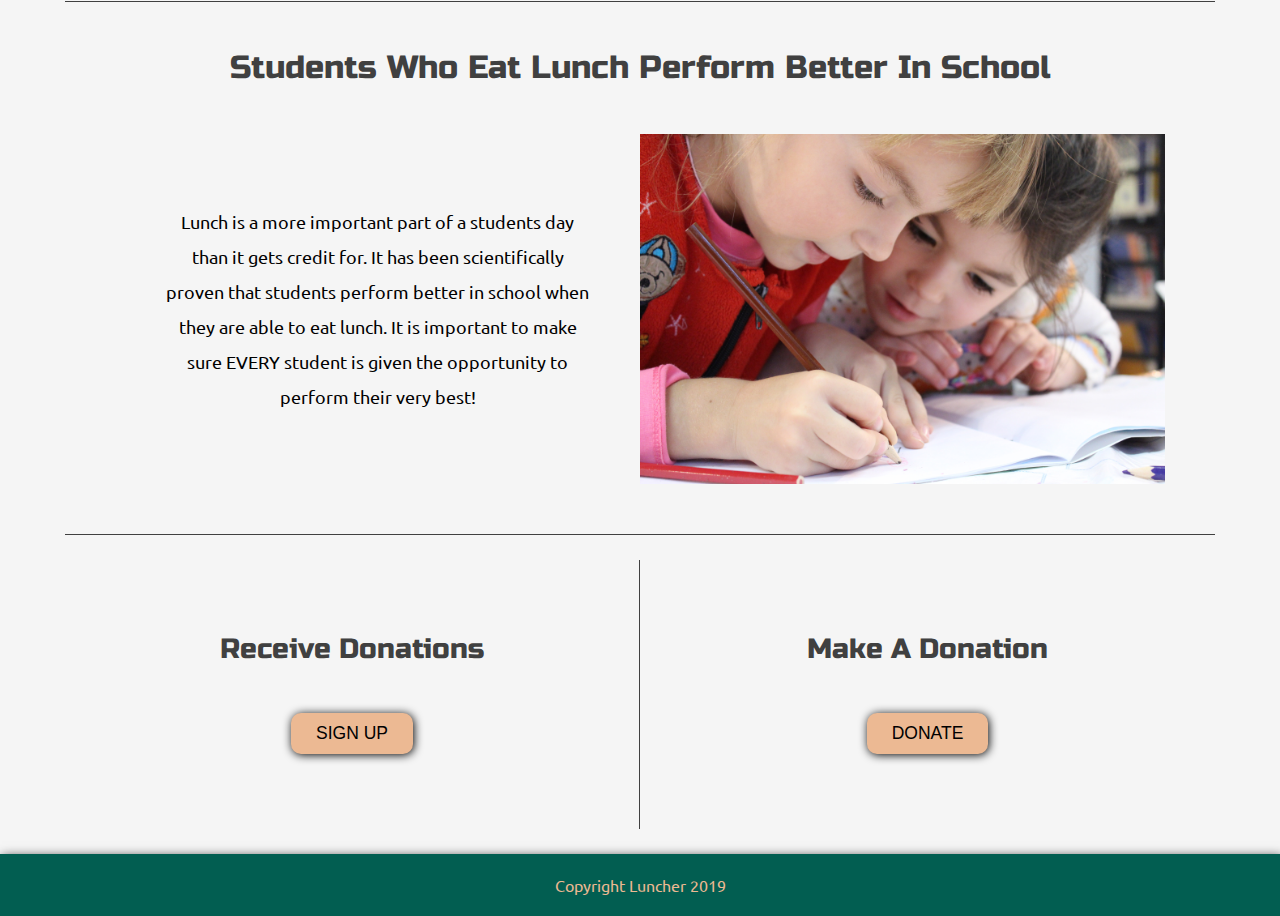
==== commit 7e76bacb: "added updated links" ====
--- a/index.html
+++ b/index.html
@@ -28,9 +28,9 @@
       <nav>
         <a href="index.html" class="active-link">HOME</a>
         <a href="about.html">ABOUT</a>
-        <a href="#">DONATE</a>
-        <a href="#">SIGN UP</a>
-        <a href="#">LOGIN</a>
+        <a href="https://boiling-sierra-84678.herokuapp.com/">DONATE</a>
+        <a href="https://boiling-sierra-84678.herokuapp.com/SignUp">SIGN UP</a>
+        <a href="https://boiling-sierra-84678.herokuapp.com/login">LOGIN</a>
       </nav>
     </div>
 
--- a/css/index.css
+++ b/css/index.css
@@ -136,7 +136,7 @@
 html,
 body {
   font-family: "Ubuntu", sans-serif;
-  background-color: #f0f0f0;
+  background-color: #f5f5f5;
 }
 h1,
 h2,
@@ -172,20 +172,20 @@
 .nav-container {
   width: 100%;
   text-align: center;
-  background-color: #97f793;
+  background-color: #025e51;
   box-shadow: 2px 2px 10px;
   position: fixed;
   top: 0;
   z-index: 4;
 }
-@media (max-width: 700px) {
+@media (max-width: 775px) {
   .nav-container {
     width: 100%;
     margin: 0px;
     border-radius: 0;
   }
 }
-@media (max-width: 700px) {
+@media (max-width: 775px) {
   .nav-container .logo-container {
     display: flex;
     justify-content: space-between;
@@ -196,8 +196,9 @@
 }
 .nav-container .logo-container h1 {
   padding-top: 10px;
-}
-@media (max-width: 700px) {
+  color: #ecb993;
+}
+@media (max-width: 775px) {
   .nav-container .logo-container h1 {
     text-align: left;
     font-size: 2.5rem;
@@ -206,11 +207,13 @@
 }
 .nav-container .logo-container button {
   display: none;
+  color: #ecb993;
+  z-index: 10;
 }
 .nav-container .logo-container button:focus {
   outline: 0;
 }
-@media (max-width: 700px) {
+@media (max-width: 775px) {
   .nav-container .logo-container button {
     display: block;
     font-size: 2em;
@@ -223,7 +226,7 @@
   margin: auto;
   font-size: 1.5rem;
 }
-@media (min-width: 701px) {
+@media (min-width: 776px) {
   .nav-container nav {
     max-width: 500px;
     display: flex;
@@ -233,7 +236,7 @@
     flex-wrap: nowrap;
   }
 }
-@media (max-width: 700px) {
+@media (max-width: 775px) {
   .nav-container nav {
     display: flex;
     justify-content: space-around;
@@ -241,7 +244,7 @@
     align-items: center;
     flex-wrap: nowrap;
     padding-bottom: 0px;
-    display: none;
+    max-height: 0px;
   }
 }
 .nav-container nav a {
@@ -249,42 +252,59 @@
   color: #404040;
   padding: 10px 20px 5px;
   margin-bottom: 5px;
-}
-@media (max-width: 700px) {
+  color: #ecb993;
+}
+@media (max-width: 775px) {
   .nav-container nav a {
-    padding: 10px 0px;
-    border-top: 1px solid #404040;
     width: 100%;
     margin-bottom: 0px;
+    padding: 0px;
+    opacity: 0;
+    max-height: 0;
+    overflow: hidden;
   }
 }
 .nav-container nav .active-link {
-  border-bottom: 3px solid #f7bb50;
-}
-@media (max-width: 700px) {
+  border-bottom: 3px solid #ecb993;
+}
+@media (max-width: 775px) {
   .nav-container nav .active-link {
-    background-color: #f7bb50;
-  }
-}
-.nav-container .visible {
-  display: flex;
+    background-color: #ecb993;
+    color: #025e51;
+    border-bottom: none;
+  }
+}
+.nav-container nav .visible {
+  display: block;
+  opacity: 1;
+  max-height: 50px;
+  border-top: 1px solid #404040;
+  padding: 10px 0px;
+  transition: opacity 1.25s ease-in;
+}
+.nav-container .visible-nav {
+  max-height: 300px;
+  transition: max-height 1s ease-in;
 }
 footer {
   width: 100%;
   padding: 20px 0;
   text-align: center;
   color: #404040;
-  background-color: #97f793;
+  background-color: #025e51;
   box-shadow: 2px 2px 10px;
 }
-@media (max-width: 700px) {
+@media (max-width: 775px) {
   footer {
     width: 100%;
     margin-bottom: 0px;
     border-radius: 0px;
   }
 }
-@media (max-width: 700px) {
+footer p {
+  color: #ecb993;
+}
+@media (max-width: 775px) {
   footer p {
     font-size: 1.25rem;
   }
@@ -297,7 +317,7 @@
   padding-top: 25px;
   text-align: center;
 }
-@media (max-width: 700px) {
+@media (max-width: 775px) {
   .container {
     width: 95%;
     margin-top: 35px;
@@ -310,7 +330,7 @@
   padding: 25px 0px 50px;
   border-bottom: 1px solid #404040;
 }
-@media (max-width: 700px) {
+@media (max-width: 775px) {
   .container section {
     padding-bottom: 25px;
   }
@@ -321,7 +341,7 @@
 .container section h2 {
   padding: 25px 10px 50px;
 }
-@media (max-width: 700px) {
+@media (max-width: 775px) {
   .container section h2 {
     font-size: 2rem;
     padding-bottom: 25px;
@@ -335,7 +355,7 @@
   flex-wrap: nowrap;
   padding: 0px 50px;
 }
-@media (max-width: 700px) {
+@media (max-width: 775px) {
   .container section > div {
     display: flex;
     justify-content: space-around;
@@ -349,7 +369,7 @@
 .container section > div img {
   width: 50%;
 }
-@media (max-width: 700px) {
+@media (max-width: 775px) {
   .container section > div img {
     width: 100%;
     padding: 0px;
@@ -361,7 +381,7 @@
   font-size: 1.75rem;
   line-height: 3.5rem;
 }
-@media (max-width: 700px) {
+@media (max-width: 775px) {
   .container section > div p {
     width: 100%;
     padding: 25px 0px;
@@ -390,7 +410,7 @@
 .container .action > div:first-child {
   border-right: 1px solid #404040;
 }
-@media (max-width: 700px) {
+@media (max-width: 775px) {
   .container .action > div h3 {
     font-size: 2rem;
   }
@@ -401,7 +421,7 @@
   border: none;
   border-radius: 1rem;
   font-size: 1.75rem;
-  background-color: #f7bb50;
+  background-color: #ecb993;
   box-shadow: 1px 1px 10px;
   cursor: pointer;
 }
@@ -411,7 +431,7 @@
 .container .action > div button:focus {
   outline: 0;
 }
-@media (max-width: 700px) {
+@media (max-width: 775px) {
   .container .action > div button {
     font-size: 1.25rem;
   }
@@ -432,7 +452,7 @@
   margin: 25px auto;
   overflow: hidden;
 }
-@media (max-width: 700px) {
+@media (max-width: 775px) {
   .about .aboutUser {
     width: 300px;
     height: 275px;
@@ -465,7 +485,7 @@
   opacity: 0;
 }
 .about .aboutUser input:checked ~ .toggle {
-  box-shadow: 0 0 0 500px #f7bb50;
+  box-shadow: 0 0 0 500px #ecb993;
   transform: rotate(225deg);
   background: #fff;
 }
@@ -480,12 +500,12 @@
 .about .aboutUser .toggle {
   pointer-events: none;
   border-radius: 50%;
-  background: #f7bb50;
+  background: #ecb993;
   transition: 0.5s;
   text-align: center;
   line-height: 45px;
   font-size: 36px;
-  box-shadow: 0 0 0 0px #f7bb50;
+  box-shadow: 0 0 0 0px #ecb993;
 }
 .about .aboutUser .imgBx,
 .about .aboutUser .content {
@@ -506,7 +526,7 @@
   transition: 0.5s;
   opacity: 0;
 }
-@media (max-width: 700px) {
+@media (max-width: 775px) {
   .about .aboutUser .content {
     padding: 20px 5px;
   }
